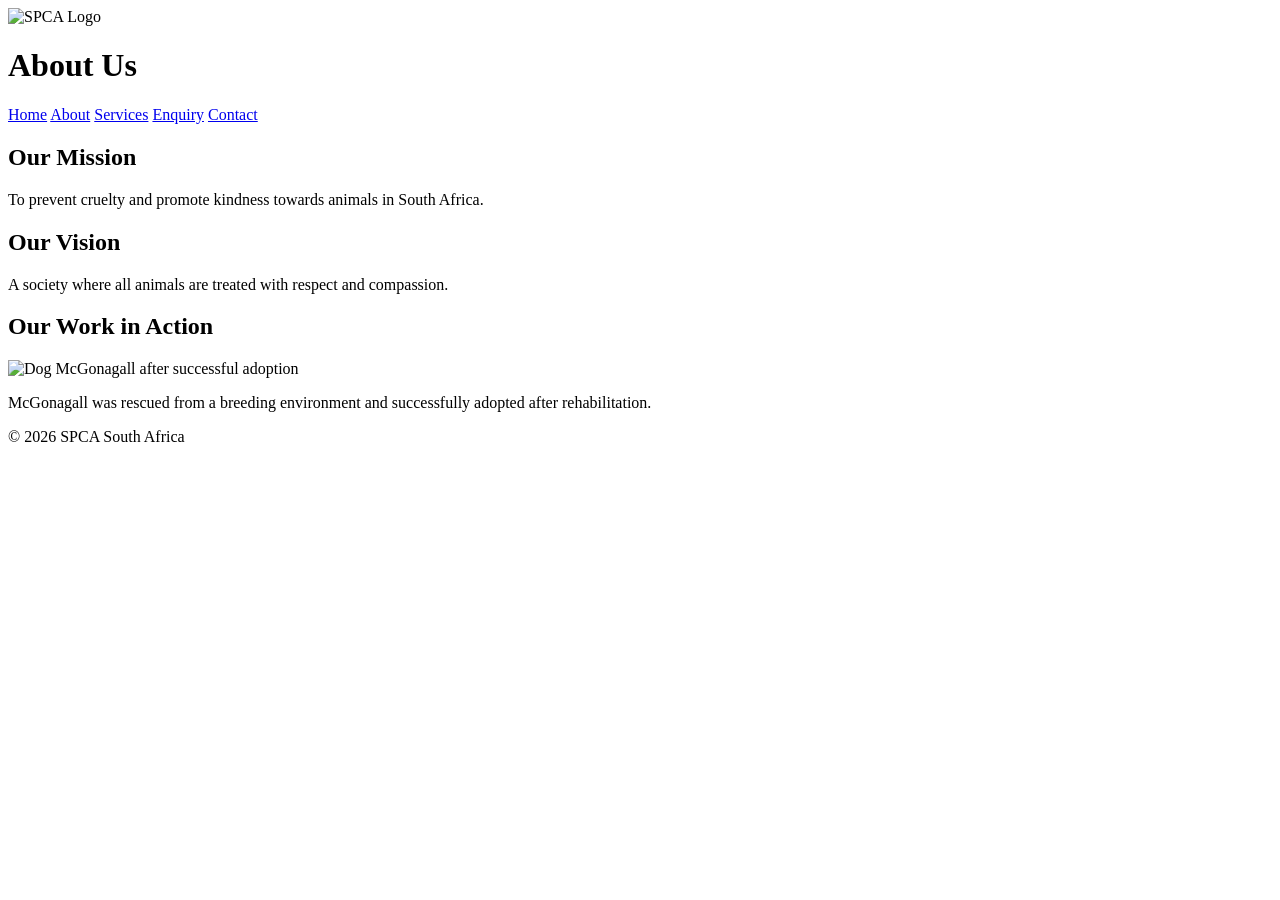
==== ST10136758_WEDE_POE_PART_1/about.html @ 662a202e "Add files via upload" ====
<!DOCTYPE html>
<html lang="en">
<head>
    <meta charset="UTF-8">
    <meta name="viewport" content="width=device-width, initial-scale=1.0">
    <title>About SPCA</title>
</head>

<body>

<header>
    <img src="images/spca-logo.png" alt="SPCA Logo" width="140">
    <h1>About Us</h1>

    <nav>
        <a href="index.html">Home</a>
        <a href="about.html">About</a>
        <a href="services.html">Services</a>
        <a href="enquiry.html">Enquiry</a>
        <a href="contact.html">Contact</a>
    </nav>
</header>

<main>

    <section>
        <h2>Our Mission</h2>
        <p>To prevent cruelty and promote kindness towards animals in South Africa.</p>
    </section>

    <section>
        <h2>Our Vision</h2>
        <p>A society where all animals are treated with respect and compassion.</p>
    </section>

    <section>
        <h2>Our Work in Action</h2>
        <img src="images/mcgonagall-adoption.jpg" alt="Dog McGonagall after successful adoption" width="500">
        <p>
            McGonagall was rescued from a breeding environment and successfully adopted after rehabilitation.
        </p>
    </section>

</main>

<footer>
    <p>&copy; 2026 SPCA South Africa</p>
</footer>

</body>
</html>
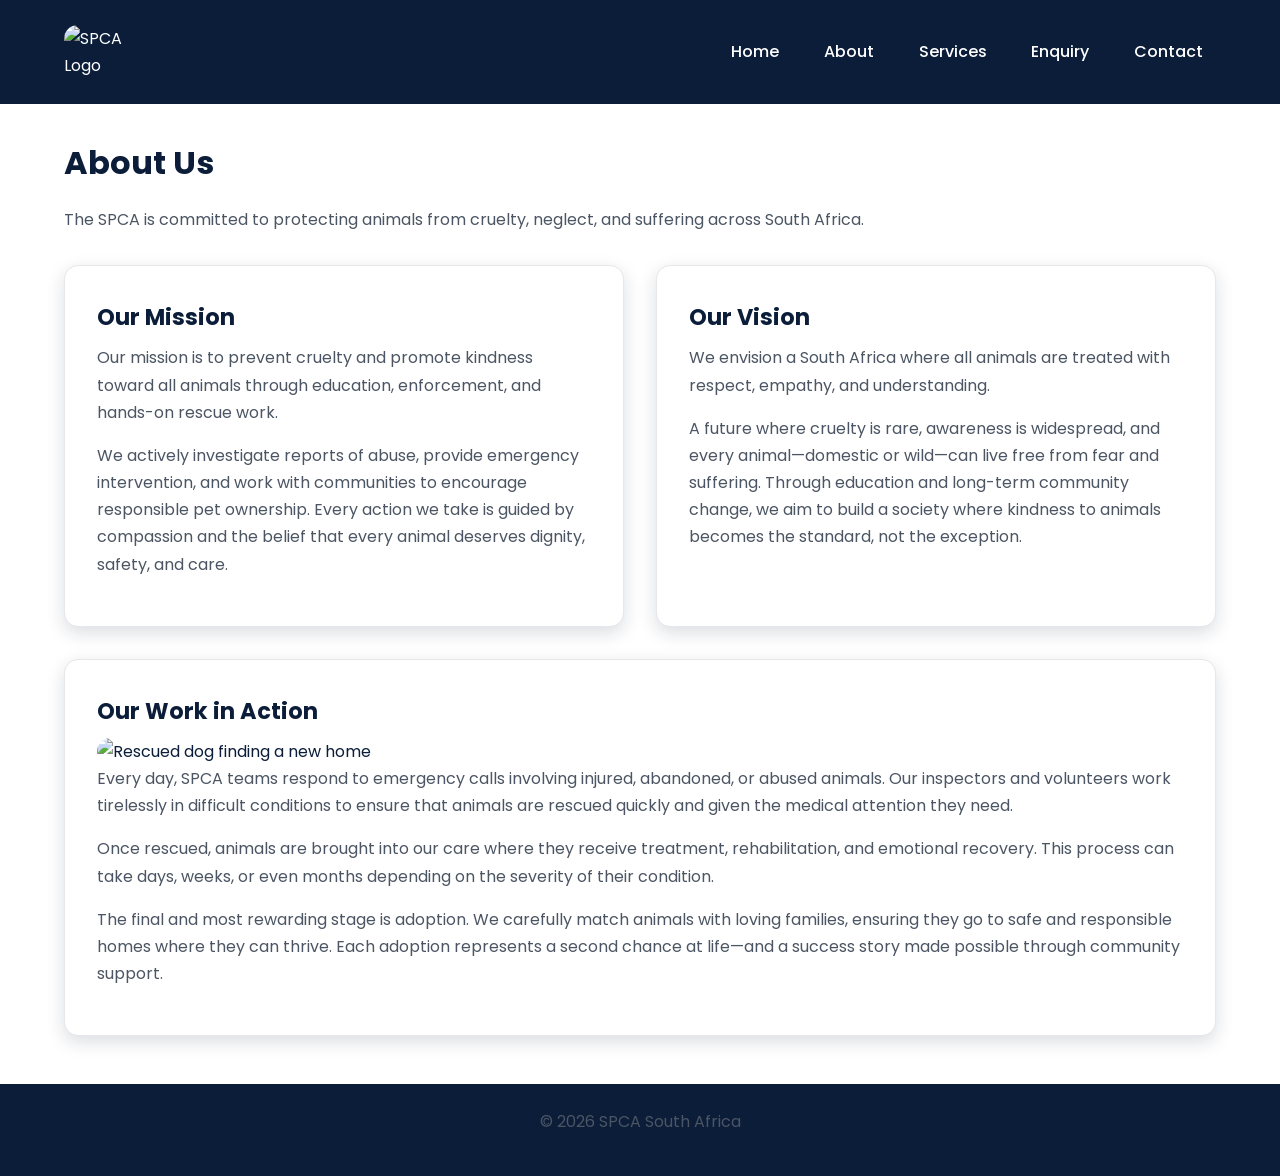
==== commit cf67c978: "Update about.html" ====
--- a/ST10136758_WEDE_POE_PART_1/about.html
+++ b/ST10136758_WEDE_POE_PART_1/about.html
@@ -3,41 +3,93 @@
 <head>
     <meta charset="UTF-8">
     <meta name="viewport" content="width=device-width, initial-scale=1.0">
-    <title>About SPCA</title>
+
+    <title>SPCA South Africa | About</title>
+
+    <link href="https://fonts.googleapis.com/css2?family=Poppins:wght@400;500;600;700&display=swap" rel="stylesheet">
+    <link rel="stylesheet" href="styles.css">
 </head>
 
 <body>
 
 <header>
-    <img src="images/spca-logo.png" alt="SPCA Logo" width="140">
-    <h1>About Us</h1>
+
+    <div class="logo-container">
+        <img src="images/spca-logo.jpg" alt="SPCA Logo" class="logo">
+        <h1>About SPCA</h1>
+    </div>
 
     <nav>
-        <a href="index.html">Home</a>
-        <a href="about.html">About</a>
-        <a href="services.html">Services</a>
-        <a href="enquiry.html">Enquiry</a>
-        <a href="contact.html">Contact</a>
+        <ul class="nav-links">
+            <li><a href="index.html">Home</a></li>
+            <li><a href="about.html">About</a></li>
+            <li><a href="services.html">Services</a></li>
+            <li><a href="enquiry.html">Enquiry</a></li>
+            <li><a href="contact.html">Contact</a></li>
+        </ul>
     </nav>
+
 </header>
 
 <main>
 
-    <section>
-        <h2>Our Mission</h2>
-        <p>To prevent cruelty and promote kindness towards animals in South Africa.</p>
+    <section class="page-heading">
+        <h2>About Us</h2>
+        <p>
+            The SPCA is committed to protecting animals from cruelty, neglect, and suffering across South Africa.
+        </p>
     </section>
 
-    <section>
-        <h2>Our Vision</h2>
-        <p>A society where all animals are treated with respect and compassion.</p>
-    </section>
+    <div class="content-grid">
 
-    <section>
-        <h2>Our Work in Action</h2>
-        <img src="images/mcgonagall-adoption.jpg" alt="Dog McGonagall after successful adoption" width="500">
+        <section class="card">
+            <h3>Our Mission</h3>
+            <p>
+                Our mission is to prevent cruelty and promote kindness toward all animals through education,
+                enforcement, and hands-on rescue work.
+            </p>
+            <p>
+                We actively investigate reports of abuse, provide emergency intervention, and work with communities
+                to encourage responsible pet ownership. Every action we take is guided by compassion and the belief
+                that every animal deserves dignity, safety, and care.
+            </p>
+        </section>
+
+        <section class="card">
+            <h3>Our Vision</h3>
+            <p>
+                We envision a South Africa where all animals are treated with respect, empathy, and understanding.
+            </p>
+            <p>
+                A future where cruelty is rare, awareness is widespread, and every animal—domestic or wild—can live
+                free from fear and suffering. Through education and long-term community change, we aim to build a
+                society where kindness to animals becomes the standard, not the exception.
+            </p>
+        </section>
+
+    </div>
+
+    <section class="card">
+        <h3>Our Work in Action</h3>
+
+        <img src="images/mcgonagall-adoption.jpg" alt="Rescued dog finding a new home">
+
         <p>
-            McGonagall was rescued from a breeding environment and successfully adopted after rehabilitation.
+            Every day, SPCA teams respond to emergency calls involving injured, abandoned, or abused animals.
+            Our inspectors and volunteers work tirelessly in difficult conditions to ensure that animals are
+            rescued quickly and given the medical attention they need.
+        </p>
+
+        <p>
+            Once rescued, animals are brought into our care where they receive treatment, rehabilitation,
+            and emotional recovery. This process can take days, weeks, or even months depending on the severity
+            of their condition.
+        </p>
+
+        <p>
+            The final and most rewarding stage is adoption. We carefully match animals with loving families,
+            ensuring they go to safe and responsible homes where they can thrive. Each adoption represents a
+            second chance at life—and a success story made possible through community support.
         </p>
     </section>
 
@@ -48,4 +100,4 @@
 </footer>
 
 </body>
-</html>+</html>
--- a/ST10136758_WEDE_POE_PART_1/styles.css
+++ b/ST10136758_WEDE_POE_PART_1/styles.css
@@ -0,0 +1,338 @@
+
+
+* {
+    margin: 0;
+    padding: 0;
+    box-sizing: border-box;
+}
+
+/* =========================
+   ROOT VARIABLES (MIDNIGHT BLUE THEME)
+========================= */
+
+:root {
+    --primary-color: #0b1d39;
+    --secondary-color: #ffffff;
+    --accent-color: #4da3ff;
+
+    --background-color: #ffffff;
+    --text-color: #0b1d39;
+    --muted-text: #4b5563;
+
+    --shadow: 0 6px 18px rgba(11, 29, 57, 0.15);
+    --radius: 14px;
+}
+
+/* =========================
+   GLOBAL STYLES
+========================= */
+
+body {
+    font-family: 'Poppins', sans-serif;
+    background-color: var(--background-color);
+    color: var(--text-color);
+    line-height: 1.7;
+}
+
+main {
+    width: 90%;
+    max-width: 1200px;
+    margin: 2rem auto;
+}
+
+img {
+    width: 100%;
+    height: auto;
+    display: block;
+    border-radius: var(--radius);
+}
+
+section {
+    margin-bottom: 2rem;
+}
+
+/* =========================
+   TYPOGRAPHY
+========================= */
+
+h1 {
+    font-size: 2.4rem;
+    font-weight: 700;
+    color: var(--primary-color);
+}
+
+h2 {
+    font-size: 2rem;
+    margin-bottom: 1rem;
+    color: var(--primary-color);
+}
+
+h3 {
+    font-size: 1.4rem;
+    margin-bottom: 0.5rem;
+    color: var(--primary-color);
+}
+
+p {
+    font-size: 1rem;
+    color: var(--muted-text);
+    margin-bottom: 1rem;
+}
+
+/* =========================
+   HEADER
+========================= */
+
+header {
+    background-color: var(--primary-color);
+    color: var(--secondary-color);
+    padding: 1.2rem 5%;
+    display: flex;
+    justify-content: space-between;
+    align-items: center;
+    flex-wrap: wrap;
+    gap: 1rem;
+}
+
+.logo-container {
+    display: flex;
+    align-items: center;
+    gap: 1rem;
+}
+
+.logo {
+    width: 85px;
+    height: auto;
+}
+
+/* =========================
+   NAVIGATION
+========================= */
+
+.nav-links {
+    display: flex;
+    list-style: none;
+    gap: 1.2rem;
+    flex-wrap: wrap;
+    justify-content: center;
+}
+
+.nav-links a {
+    text-decoration: none;
+    color: var(--secondary-color);
+    font-weight: 500;
+    padding: 0.5rem 0.8rem;
+    border-radius: 8px;
+    transition: 0.3s ease;
+}
+
+.nav-links a:hover {
+    background-color: var(--accent-color);
+    color: var(--primary-color);
+}
+
+.nav-links a:focus {
+    outline: 2px solid var(--accent-color);
+}
+
+.nav-links a:active {
+    transform: scale(0.96);
+}
+
+/* =========================
+   HERO SECTION
+========================= */
+
+.hero {
+    display: grid;
+    grid-template-columns: repeat(2, 1fr);
+    gap: 2rem;
+    align-items: center;
+    background-color: var(--secondary-color);
+    border: 2px solid #e5e7eb;
+    padding: 2rem;
+    border-radius: var(--radius);
+    box-shadow: var(--shadow);
+}
+
+.hero-image {
+    max-height: 450px;
+    object-fit: cover;
+}
+
+/* =========================
+   BUTTONS
+========================= */
+
+.btn {
+    display: inline-block;
+    background-color: var(--primary-color);
+    color: var(--secondary-color);
+    padding: 0.9rem 1.4rem;
+    border-radius: 10px;
+    text-decoration: none;
+    font-weight: 600;
+    transition: 0.3s ease;
+    border: none;
+}
+
+.btn:hover {
+    background-color: var(--accent-color);
+    color: var(--primary-color);
+    transform: translateY(-2px);
+}
+
+.btn:active {
+    transform: scale(0.96);
+}
+
+/* =========================
+   CARDS
+========================= */
+
+.card {
+    background-color: var(--secondary-color);
+    border: 1px solid #e5e7eb;
+    padding: 2rem;
+    border-radius: var(--radius);
+    box-shadow: var(--shadow);
+    transition: 0.3s ease;
+}
+
+.card:hover {
+    transform: translateY(-4px);
+}
+
+/* =========================
+   GRIDS
+========================= */
+
+.content-grid,
+.services-grid {
+    display: grid;
+    grid-template-columns: repeat(2, 1fr);
+    gap: 2rem;
+}
+
+/* =========================
+   FORMS
+========================= */
+
+.enquiry-form {
+    background-color: var(--secondary-color);
+    padding: 2rem;
+    border-radius: var(--radius);
+    box-shadow: var(--shadow);
+}
+
+.form-group {
+    margin-bottom: 1.2rem;
+}
+
+label {
+    display: block;
+    margin-bottom: 0.5rem;
+    font-weight: 600;
+    color: var(--primary-color);
+}
+
+input,
+textarea {
+    width: 100%;
+    padding: 0.9rem;
+    border: 1px solid #d1d5db;
+    border-radius: 10px;
+    font-family: inherit;
+}
+
+input:focus,
+textarea:focus {
+    border-color: var(--accent-color);
+    outline: none;
+    box-shadow: 0 0 0 3px rgba(77, 163, 255, 0.2);
+}
+
+textarea {
+    min-height: 160px;
+    resize: vertical;
+}
+
+/* =========================
+   CONTACT
+========================= */
+
+.contact-container {
+    display: flex;
+    flex-direction: column;
+    gap: 1.5rem;
+}
+
+.contact-container section {
+    background-color: var(--secondary-color);
+    padding: 1.5rem;
+    border-radius: var(--radius);
+    border: 1px solid #e5e7eb;
+}
+
+.contact-container a {
+    color: var(--primary-color);
+    font-weight: 600;
+    text-decoration: none;
+}
+
+.contact-container a:hover {
+    color: var(--accent-color);
+}
+
+/* =========================
+   FOOTER
+========================= */
+
+footer {
+    background-color: var(--primary-color);
+    color: var(--secondary-color);
+    text-align: center;
+    padding: 1.5rem;
+    margin-top: 3rem;
+}
+
+/* =========================
+   RESPONSIVE DESIGN
+========================= */
+
+@media (max-width: 992px) {
+    .hero {
+        grid-template-columns: 1fr;
+    }
+
+    .content-grid,
+    .services-grid {
+        grid-template-columns: 1fr;
+    }
+
+    header {
+        flex-direction: column;
+        text-align: center;
+    }
+}
+
+@media (max-width: 768px) {
+    h1 { font-size: 2rem; }
+    h2 { font-size: 1.5rem; }
+
+    .nav-links {
+        flex-direction: column;
+        align-items: center;
+    }
+
+    main {
+        width: 95%;
+    }
+}
+
+@media (max-width: 480px) {
+    .btn {
+        width: 100%;
+        text-align: center;
+    }
+}
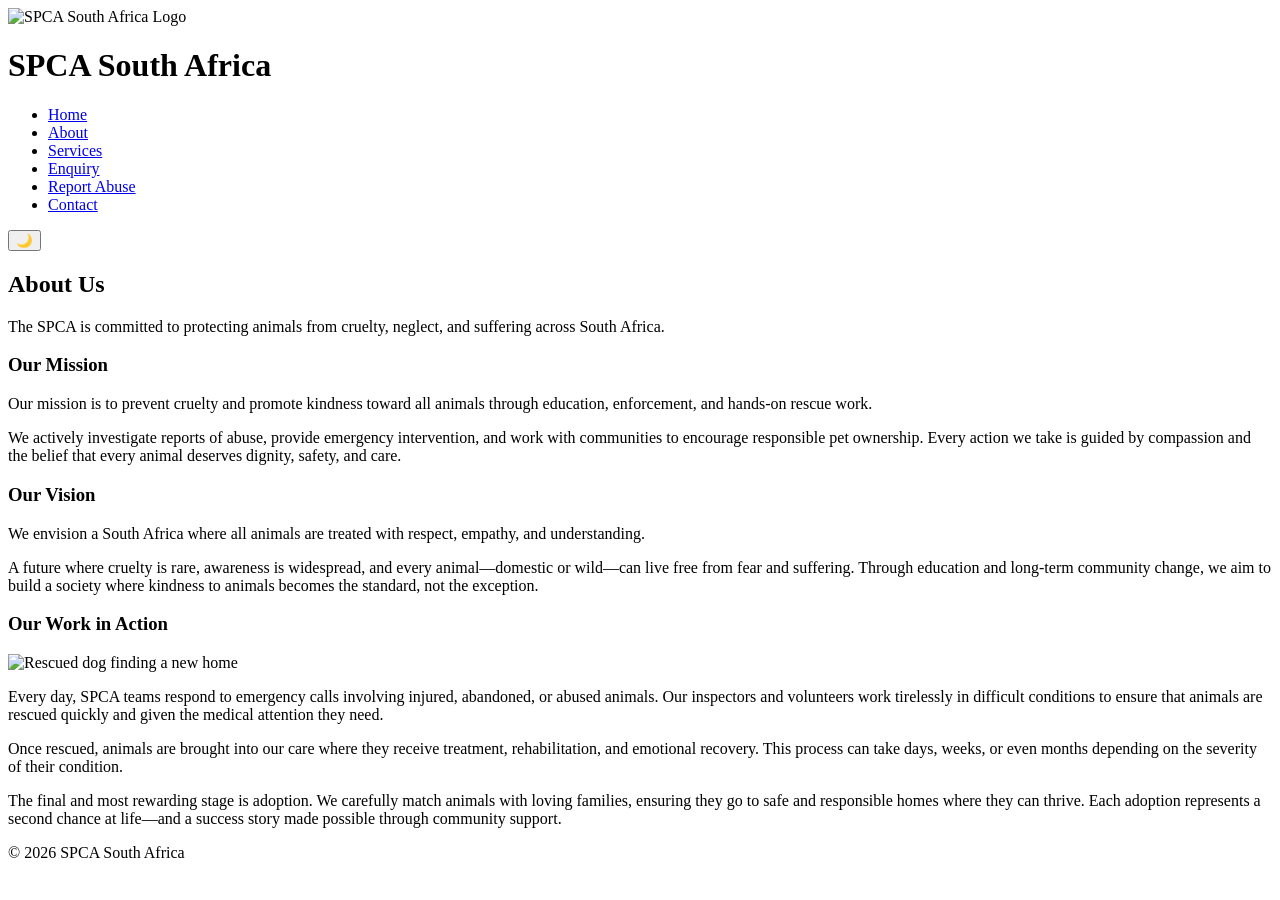
==== commit f74600e0: "Update about.html Uploaded Part 3 local changes from device, see changelog for details" ====
--- a/ST10136758_WEDE_POE_PART_1/about.html
+++ b/ST10136758_WEDE_POE_PART_1/about.html
@@ -4,19 +4,20 @@
     <meta charset="UTF-8">
     <meta name="viewport" content="width=device-width, initial-scale=1.0">
 
-    <title>SPCA South Africa | About</title>
+    <title>SPCA South Africa | About Us</title>
+
+    <meta name="description" content="Learn about SPCA South Africa, a trusted animal welfare organisation dedicated to rescuing, protecting, and rehabilitating animals in need across South Africa.">
 
     <link href="https://fonts.googleapis.com/css2?family=Poppins:wght@400;500;600;700&display=swap" rel="stylesheet">
-    <link rel="stylesheet" href="styles.css">
+    <link rel="stylesheet" href="styles/display.css">
 </head>
 
 <body>
 
 <header>
-
     <div class="logo-container">
-        <img src="images/spca-logo.jpg" alt="SPCA Logo" class="logo">
-        <h1>About SPCA</h1>
+        <img src="images/spca-logo.jpg" alt="SPCA South Africa Logo" class="logo">
+        <h1>SPCA South Africa</h1>
     </div>
 
     <nav>
@@ -25,10 +26,14 @@
             <li><a href="about.html">About</a></li>
             <li><a href="services.html">Services</a></li>
             <li><a href="enquiry.html">Enquiry</a></li>
+            <li><a href="report.html">Report Abuse</a></li>
             <li><a href="contact.html">Contact</a></li>
         </ul>
     </nav>
 
+    <button id="theme-toggle" class="theme-btn">
+        🌙
+    </button>
 </header>
 
 <main>
@@ -99,5 +104,6 @@
     <p>&copy; 2026 SPCA South Africa</p>
 </footer>
 
+<script src="scripts/script.js"></script>
 </body>
 </html>
